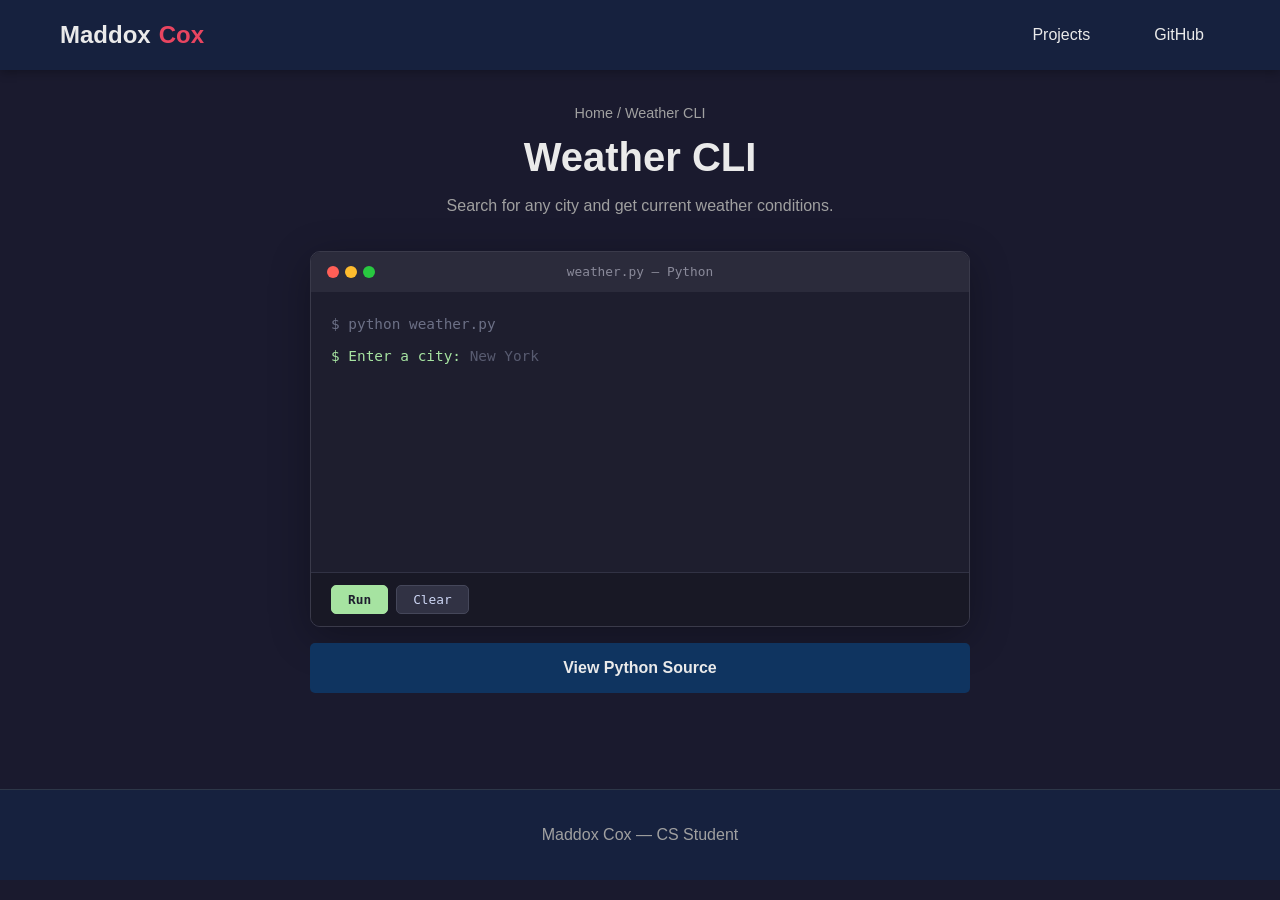
==== projects/weather-cli/index.html @ cc5d54d8 "Add Weather CLI interactive project to portfolio Terminal-styled weather lookup using OpenWeather AP" ====
<!DOCTYPE html>
<html lang="en">
<head>
    <meta charset="UTF-8">
    <meta name="viewport" content="width=device-width, initial-scale=1.0">
    <title>Weather CLI — Maddox Cox</title>
    <link rel="stylesheet" href="../../css/styles.css">
    <style>
        .calc-container {
            max-width: 700px;
            margin: 0 auto;
            padding: 2rem 20px;
        }

        .calc-header {
            text-align: center;
            margin-bottom: 2rem;
        }

        .calc-header h1 {
            margin-bottom: 0.25rem;
        }

        /* Terminal Window */
        .terminal {
            border-radius: 10px;
            overflow: hidden;
            box-shadow: 0 10px 40px rgba(0, 0, 0, 0.3);
            border: 1px solid #3a3a4a;
        }

        .terminal-titlebar {
            background-color: #2b2b3b;
            padding: 0.6rem 1rem;
            display: flex;
            align-items: center;
            gap: 0.6rem;
        }

        .terminal-dots {
            display: flex;
            gap: 6px;
        }

        .terminal-dot {
            width: 12px;
            height: 12px;
            border-radius: 50%;
        }

        .terminal-dot.red { background-color: #ff5f57; }
        .terminal-dot.yellow { background-color: #febc2e; }
        .terminal-dot.green { background-color: #28c840; }

        .terminal-title {
            flex: 1;
            text-align: center;
            color: #8a8a9a;
            font-size: 0.8rem;
            font-family: 'Fira Code', 'Consolas', monospace;
        }

        .terminal-body {
            background-color: #1e1e2e;
            padding: 1.25rem;
            min-height: 280px;
            font-family: 'Fira Code', 'Consolas', monospace;
            font-size: 0.9rem;
            line-height: 1.7;
        }

        .terminal-output {
            color: #cdd6f4;
        }

        .terminal-line {
            margin-bottom: 0.25rem;
            white-space: pre-wrap;
            word-break: break-word;
        }

        .terminal-line .prompt {
            color: #a6e3a1;
        }

        .terminal-line .cmd {
            color: #89b4fa;
        }

        .terminal-line.error {
            color: #f38ba8;
        }

        .terminal-line.success {
            color: #a6e3a1;
        }

        .terminal-line.info {
            color: #cdd6f4;
        }

        .terminal-line.dim {
            color: #6c7086;
        }

        .terminal-input-row {
            display: flex;
            align-items: center;
            gap: 0;
            margin-top: 0.5rem;
        }

        .terminal-input-row .prompt-label {
            color: #a6e3a1;
            font-family: 'Fira Code', 'Consolas', monospace;
            font-size: 0.9rem;
            white-space: nowrap;
        }

        .terminal-input-row input {
            flex: 1;
            background: none;
            border: none;
            color: #cdd6f4;
            font-family: 'Fira Code', 'Consolas', monospace;
            font-size: 0.9rem;
            outline: none;
            caret-color: #a6e3a1;
            padding: 0;
            margin-left: 0;
        }

        .terminal-input-row input::placeholder {
            color: #585b70;
        }

        .terminal-actions {
            display: flex;
            gap: 0.5rem;
            padding: 0.75rem 1.25rem;
            background-color: #181825;
            border-top: 1px solid #313244;
        }

        .terminal-btn {
            padding: 0.4rem 1rem;
            border: 1px solid #45475a;
            border-radius: 5px;
            background-color: #313244;
            color: #cdd6f4;
            font-family: 'Fira Code', 'Consolas', monospace;
            font-size: 0.8rem;
            cursor: pointer;
            transition: background-color 0.2s ease, border-color 0.2s ease;
        }

        .terminal-btn:hover {
            background-color: #45475a;
            border-color: #585b70;
        }

        .terminal-btn.run {
            background-color: #a6e3a1;
            color: #1e1e2e;
            border-color: #a6e3a1;
            font-weight: 600;
        }

        .terminal-btn.run:hover {
            background-color: #94e2d5;
            border-color: #94e2d5;
        }

        .calc-actions {
            display: flex;
            gap: 0.75rem;
            margin-top: 1rem;
        }

        .calc-actions .btn {
            flex: 1;
        }

        /* Loading animation */
        @keyframes blink {
            0%, 100% { opacity: 1; }
            50% { opacity: 0; }
        }

        .cursor-blink {
            animation: blink 1s step-end infinite;
        }
    </style>
</head>
<body>
    <header>
        <nav>
            <a href="../../index.html" class="logo">Maddox<span>Cox</span></a>
            <ul class="nav-links">
                <li><a href="../../index.html#projects">Projects</a></li>
                <li><a href="https://github.com/maddoxcox" target="_blank">GitHub</a></li>
            </ul>
            <button class="mobile-menu">☰</button>
        </nav>
    </header>

    <main class="calc-container">
        <div class="calc-header">
            <div class="breadcrumb">
                <a href="../../index.html">Home</a> / Weather CLI
            </div>
            <h1>Weather CLI</h1>
            <p>Search for any city and get current weather conditions.</p>
        </div>

        <div class="terminal">
            <div class="terminal-titlebar">
                <div class="terminal-dots">
                    <span class="terminal-dot red"></span>
                    <span class="terminal-dot yellow"></span>
                    <span class="terminal-dot green"></span>
                </div>
                <span class="terminal-title">weather.py — Python</span>
                <div style="width: 48px;"></div>
            </div>
            <div class="terminal-body">
                <div class="terminal-output" id="terminal-output">
                    <div class="terminal-line dim">$ python weather.py</div>
                </div>
                <div class="terminal-input-row">
                    <span class="prompt-label">$ Enter a city:&nbsp;</span>
                    <input type="text" id="city-input" placeholder="New York" autofocus>
                </div>
            </div>
            <div class="terminal-actions">
                <button class="terminal-btn run" id="run-btn">Run</button>
                <button class="terminal-btn" id="clear-btn">Clear</button>
            </div>
        </div>

        <div class="calc-actions">
            <a href="https://github.com/maddoxcox/ai-club-learning/blob/main/month-1-foundations/day-03-weather-cli/weather.py" target="_blank" class="btn btn-secondary">View Python Source</a>
        </div>
    </main>

    <footer>
        <div class="container">
            <p>Maddox Cox — CS Student</p>
        </div>
    </footer>

    <script>
        const API_KEY = "460d09b07ea4f5301529edb64536c1fe";
        const cityInput = document.getElementById("city-input");
        const runBtn = document.getElementById("run-btn");
        const clearBtn = document.getElementById("clear-btn");
        const output = document.getElementById("terminal-output");

        function addLine(text, className) {
            const line = document.createElement("div");
            line.className = "terminal-line" + (className ? " " + className : "");
            line.textContent = text;
            output.appendChild(line);
            output.scrollTop = output.scrollHeight;
        }

        async function fetchWeather() {
            const city = cityInput.value.trim();
            if (!city) {
                addLine("Error: Please enter a city name.", "error");
                return;
            }

            addLine(`$ Enter a city: ${city}`, "dim");
            addLine("Fetching weather data...", "dim");
            cityInput.value = "";

            try {
                const res = await fetch(
                    `https://api.openweathermap.org/data/2.5/weather?q=${encodeURIComponent(city)}&appid=${API_KEY}&units=imperial`
                );

                if (!res.ok) {
                    if (res.status === 404) {
                        addLine(`Error: City "${city}" not found.`, "error");
                    } else {
                        addLine(`Error: API returned status ${res.status}.`, "error");
                    }
                    addLine("", "");
                    return;
                }

                const data = await res.json();
                const tempF = data.main.temp;
                const tempC = ((tempF - 32) * 5) / 9;
                const location = `${data.name}, ${data.sys.country}`;
                const description = data.weather[0].description;
                const humidity = data.main.humidity;

                addLine("");
                addLine(location, "success");
                addLine(`${tempF.toFixed(1)}°F / ${tempC.toFixed(1)}°C`, "info");
                addLine(description, "info");
                addLine(`Humidity: ${humidity}%`, "info");
                addLine("", "");
            } catch (err) {
                addLine("Error: Could not connect to weather service.", "error");
                addLine("", "");
            }
        }

        function clearTerminal() {
            output.innerHTML = "";
            addLine("$ python weather.py", "dim");
        }

        runBtn.addEventListener("click", fetchWeather);
        clearBtn.addEventListener("click", clearTerminal);
        cityInput.addEventListener("keydown", (e) => {
            if (e.key === "Enter") fetchWeather();
        });
    </script>
    <script src="../../js/main.js"></script>
</body>
</html>
---- css/styles.css ----
/* CSS Variables for theming */
:root {
    --bg-primary: #1a1a2e;
    --bg-secondary: #16213e;
    --bg-tertiary: #0f3460;
    --text-primary: #eaeaea;
    --text-secondary: #a0a0a0;
    --accent: #e94560;
    --accent-hover: #ff6b6b;
    --success: #4ecca3;
    --warning: #ffc107;
    --error: #ff4757;
    --code-bg: #0d1117;
    --border: #2d3748;
    --shadow: rgba(0, 0, 0, 0.3);
}

/* Reset and Base Styles */
* {
    margin: 0;
    padding: 0;
    box-sizing: border-box;
}

html {
    scroll-behavior: smooth;
}

body {
    font-family: 'Segoe UI', Tahoma, Geneva, Verdana, sans-serif;
    background-color: var(--bg-primary);
    color: var(--text-primary);
    line-height: 1.6;
    min-height: 100vh;
}

/* Typography */
h1, h2, h3, h4 {
    margin-bottom: 1rem;
    font-weight: 600;
}

h1 { font-size: 2.5rem; }
h2 { font-size: 2rem; }
h3 { font-size: 1.5rem; }
h4 { font-size: 1.25rem; }

p {
    margin-bottom: 1rem;
    color: var(--text-secondary);
}

a {
    color: var(--accent);
    text-decoration: none;
    transition: color 0.3s ease;
}

a:hover {
    color: var(--accent-hover);
}

/* Container */
.container {
    max-width: 1200px;
    margin: 0 auto;
    padding: 0 20px;
}

/* Header & Navigation */
header {
    background-color: var(--bg-secondary);
    padding: 1rem 0;
    position: sticky;
    top: 0;
    z-index: 1000;
    box-shadow: 0 2px 10px var(--shadow);
}

nav {
    display: flex;
    justify-content: space-between;
    align-items: center;
    max-width: 1200px;
    margin: 0 auto;
    padding: 0 20px;
}

.logo {
    font-size: 1.5rem;
    font-weight: 700;
    color: var(--text-primary);
    display: flex;
    align-items: center;
    gap: 0.5rem;
}

.logo span {
    color: var(--accent);
}

.nav-links {
    display: flex;
    list-style: none;
    gap: 2rem;
}

.nav-links a {
    color: var(--text-primary);
    font-weight: 500;
    padding: 0.5rem 1rem;
    border-radius: 5px;
    transition: background-color 0.3s ease;
}

.nav-links a:hover {
    background-color: var(--bg-tertiary);
}

.mobile-menu {
    display: none;
    background: none;
    border: none;
    color: var(--text-primary);
    font-size: 1.5rem;
    cursor: pointer;
}

/* Hero Section */
.hero {
    text-align: center;
    padding: 4rem 0;
    background: linear-gradient(135deg, var(--bg-secondary), var(--bg-tertiary));
}

.hero h1 {
    font-size: 3rem;
    margin-bottom: 1rem;
}

.hero p {
    font-size: 1.25rem;
    max-width: 600px;
    margin: 0 auto 2rem;
}

/* Progress Bar */
.progress-container {
    background-color: var(--bg-secondary);
    padding: 1.5rem;
    border-radius: 10px;
    margin: 2rem 0;
}

.progress-bar {
    background-color: var(--bg-tertiary);
    border-radius: 10px;
    height: 20px;
    overflow: hidden;
    margin-top: 0.5rem;
}

.progress-fill {
    background: linear-gradient(90deg, var(--accent), var(--accent-hover));
    height: 100%;
    border-radius: 10px;
    transition: width 0.5s ease;
}

.progress-text {
    display: flex;
    justify-content: space-between;
    margin-top: 0.5rem;
    font-size: 0.9rem;
    color: var(--text-secondary);
}

/* Topic Cards */
.topics-section {
    padding: 3rem 0;
}

.topics-section h2 {
    margin-bottom: 2rem;
}

.topics-grid {
    display: grid;
    grid-template-columns: repeat(auto-fill, minmax(280px, 1fr));
    gap: 1.5rem;
}

.topic-card {
    background-color: var(--bg-secondary);
    border-radius: 10px;
    padding: 1.5rem;
    transition: transform 0.3s ease, box-shadow 0.3s ease;
    border: 1px solid var(--border);
    position: relative;
    overflow: hidden;
}

.topic-card:hover {
    transform: translateY(-5px);
    box-shadow: 0 10px 30px var(--shadow);
}

.topic-card.completed::after {
    content: '✓';
    position: absolute;
    top: 10px;
    right: 10px;
    background-color: var(--success);
    color: white;
    width: 25px;
    height: 25px;
    border-radius: 50%;
    display: flex;
    align-items: center;
    justify-content: center;
    font-size: 0.8rem;
}

.topic-card h3 {
    color: var(--text-primary);
    margin-bottom: 0.5rem;
}

.topic-card p {
    font-size: 0.9rem;
    margin-bottom: 1rem;
}

.topic-card .difficulty {
    display: inline-block;
    padding: 0.25rem 0.75rem;
    border-radius: 15px;
    font-size: 0.75rem;
    font-weight: 600;
    text-transform: uppercase;
}

.difficulty.beginner {
    background-color: var(--success);
    color: var(--bg-primary);
}

.difficulty.intermediate {
    background-color: var(--warning);
    color: var(--bg-primary);
}

/* Lesson Content */
.lesson-container {
    max-width: 900px;
    margin: 0 auto;
    padding: 2rem 20px;
}

.lesson-header {
    margin-bottom: 2rem;
    padding-bottom: 1rem;
    border-bottom: 1px solid var(--border);
}

.lesson-header h1 {
    margin-bottom: 0.5rem;
}

.breadcrumb {
    color: var(--text-secondary);
    font-size: 0.9rem;
}

.breadcrumb a {
    color: var(--text-secondary);
}

.breadcrumb a:hover {
    color: var(--accent);
}

.lesson-content section {
    margin-bottom: 3rem;
}

.lesson-content h2 {
    color: var(--accent);
    margin-bottom: 1rem;
}

.lesson-content ul, .lesson-content ol {
    margin-left: 1.5rem;
    margin-bottom: 1rem;
    color: var(--text-secondary);
}

.lesson-content li {
    margin-bottom: 0.5rem;
}

/* Code Blocks */
.code-block {
    background-color: var(--code-bg);
    border-radius: 8px;
    margin: 1rem 0;
    overflow: hidden;
    border: 1px solid var(--border);
}

.code-header {
    background-color: var(--bg-tertiary);
    padding: 0.5rem 1rem;
    display: flex;
    justify-content: space-between;
    align-items: center;
    font-size: 0.85rem;
    color: var(--text-secondary);
}

.code-header .language {
    font-weight: 600;
}

pre {
    padding: 1rem;
    overflow-x: auto;
    font-family: 'Fira Code', 'Consolas', monospace;
    font-size: 0.9rem;
    line-height: 1.5;
}

code {
    font-family: 'Fira Code', 'Consolas', monospace;
}

/* Inline code */
p code, li code {
    background-color: var(--code-bg);
    padding: 0.2rem 0.5rem;
    border-radius: 4px;
    font-size: 0.85em;
    color: var(--accent);
}

/* Syntax Highlighting */
.keyword { color: #c678dd; }
.string { color: #98c379; }
.number { color: #d19a66; }
.comment { color: #5c6370; font-style: italic; }
.function { color: #61afef; }
.operator { color: #56b6c2; }
.variable { color: #e06c75; }
.property { color: #e5c07b; }

/* Interactive Code Editor */
.code-editor {
    background-color: var(--code-bg);
    border-radius: 8px;
    margin: 1.5rem 0;
    border: 1px solid var(--border);
    overflow: hidden;
}

.editor-header {
    background-color: var(--bg-tertiary);
    padding: 0.75rem 1rem;
    display: flex;
    justify-content: space-between;
    align-items: center;
}

.editor-header span {
    font-weight: 600;
    color: var(--text-secondary);
}

.editor-textarea {
    width: 100%;
    min-height: 150px;
    padding: 1rem;
    background-color: var(--code-bg);
    color: var(--text-primary);
    border: none;
    font-family: 'Fira Code', 'Consolas', monospace;
    font-size: 0.9rem;
    line-height: 1.5;
    resize: vertical;
    outline: none;
}

.editor-textarea:focus {
    box-shadow: inset 0 0 0 2px var(--accent);
}

.editor-output {
    border-top: 1px solid var(--border);
    padding: 1rem;
    background-color: #0a0e14;
    min-height: 60px;
    font-family: 'Fira Code', 'Consolas', monospace;
    font-size: 0.85rem;
}

.output-label {
    color: var(--text-secondary);
    font-size: 0.75rem;
    text-transform: uppercase;
    margin-bottom: 0.5rem;
}

.output-content {
    color: var(--success);
    white-space: pre-wrap;
}

.output-content.error {
    color: var(--error);
}

/* Buttons */
.btn {
    display: inline-block;
    padding: 0.75rem 1.5rem;
    border: none;
    border-radius: 5px;
    font-size: 1rem;
    font-weight: 600;
    cursor: pointer;
    transition: all 0.3s ease;
    text-align: center;
}

.btn-primary {
    background-color: var(--accent);
    color: white;
}

.btn-primary:hover {
    background-color: var(--accent-hover);
}

.btn-secondary {
    background-color: var(--bg-tertiary);
    color: var(--text-primary);
}

.btn-secondary:hover {
    background-color: var(--border);
}

.btn-success {
    background-color: var(--success);
    color: var(--bg-primary);
}

.btn-success:hover {
    background-color: #3db892;
}

.btn-small {
    padding: 0.5rem 1rem;
    font-size: 0.85rem;
}

/* Challenge Box */
.challenge-box {
    background-color: var(--bg-tertiary);
    border-left: 4px solid var(--accent);
    border-radius: 0 8px 8px 0;
    padding: 1.5rem;
    margin: 2rem 0;
}

.challenge-box h4 {
    color: var(--accent);
    margin-bottom: 0.5rem;
}

/* Info Box */
.info-box {
    background-color: var(--bg-secondary);
    border-left: 4px solid var(--success);
    border-radius: 0 8px 8px 0;
    padding: 1rem 1.5rem;
    margin: 1rem 0;
}

.info-box.warning {
    border-left-color: var(--warning);
}

/* Lesson Navigation */
.lesson-nav {
    display: flex;
    justify-content: space-between;
    margin-top: 3rem;
    padding-top: 2rem;
    border-top: 1px solid var(--border);
}

.lesson-nav a {
    display: flex;
    align-items: center;
    gap: 0.5rem;
    padding: 0.75rem 1.5rem;
    background-color: var(--bg-secondary);
    border-radius: 5px;
    transition: background-color 0.3s ease;
}

.lesson-nav a:hover {
    background-color: var(--bg-tertiary);
}

.lesson-nav .next {
    margin-left: auto;
}

/* Quiz Styles */
.quiz-container {
    max-width: 800px;
    margin: 0 auto;
    padding: 2rem 20px;
}

.quiz-header {
    text-align: center;
    margin-bottom: 2rem;
}

.quiz-progress {
    display: flex;
    justify-content: center;
    gap: 0.5rem;
    margin-bottom: 2rem;
}

.quiz-progress .dot {
    width: 12px;
    height: 12px;
    border-radius: 50%;
    background-color: var(--bg-tertiary);
    transition: background-color 0.3s ease;
}

.quiz-progress .dot.active {
    background-color: var(--accent);
}

.quiz-progress .dot.correct {
    background-color: var(--success);
}

.quiz-progress .dot.incorrect {
    background-color: var(--error);
}

.question-card {
    background-color: var(--bg-secondary);
    border-radius: 10px;
    padding: 2rem;
    margin-bottom: 1.5rem;
}

.question-number {
    color: var(--accent);
    font-size: 0.9rem;
    margin-bottom: 0.5rem;
}

.question-text {
    font-size: 1.25rem;
    margin-bottom: 1.5rem;
    color: var(--text-primary);
}

.options-list {
    list-style: none;
}

.option {
    background-color: var(--bg-tertiary);
    border: 2px solid var(--border);
    border-radius: 8px;
    padding: 1rem 1.5rem;
    margin-bottom: 0.75rem;
    cursor: pointer;
    transition: all 0.3s ease;
    display: flex;
    align-items: center;
    gap: 1rem;
}

.option:hover {
    border-color: var(--accent);
}

.option.selected {
    border-color: var(--accent);
    background-color: rgba(233, 69, 96, 0.1);
}

.option.correct {
    border-color: var(--success);
    background-color: rgba(78, 204, 163, 0.1);
}

.option.incorrect {
    border-color: var(--error);
    background-color: rgba(255, 71, 87, 0.1);
}

.option-marker {
    width: 30px;
    height: 30px;
    border-radius: 50%;
    background-color: var(--bg-secondary);
    display: flex;
    align-items: center;
    justify-content: center;
    font-weight: 600;
    flex-shrink: 0;
}

.feedback {
    padding: 1rem;
    border-radius: 8px;
    margin-top: 1rem;
    display: none;
}

.feedback.show {
    display: block;
}

.feedback.correct {
    background-color: rgba(78, 204, 163, 0.1);
    border: 1px solid var(--success);
    color: var(--success);
}

.feedback.incorrect {
    background-color: rgba(255, 71, 87, 0.1);
    border: 1px solid var(--error);
    color: var(--error);
}

.quiz-actions {
    display: flex;
    justify-content: center;
    gap: 1rem;
    margin-top: 1.5rem;
}

/* Results */
.results-container {
    text-align: center;
    padding: 3rem;
    background-color: var(--bg-secondary);
    border-radius: 10px;
}

.results-score {
    font-size: 4rem;
    font-weight: 700;
    color: var(--accent);
    margin-bottom: 1rem;
}

.results-message {
    font-size: 1.5rem;
    margin-bottom: 2rem;
}

/* Footer */
footer {
    background-color: var(--bg-secondary);
    padding: 2rem 0;
    margin-top: 4rem;
    text-align: center;
    border-top: 1px solid var(--border);
}

footer p {
    color: var(--text-secondary);
    margin: 0;
}

/* Responsive Design */
@media (max-width: 768px) {
    .nav-links {
        display: none;
        position: absolute;
        top: 100%;
        left: 0;
        right: 0;
        background-color: var(--bg-secondary);
        flex-direction: column;
        padding: 1rem;
        gap: 0.5rem;
    }

    .nav-links.active {
        display: flex;
    }

    .mobile-menu {
        display: block;
    }

    .hero h1 {
        font-size: 2rem;
    }

    .hero p {
        font-size: 1rem;
    }

    .topics-grid {
        grid-template-columns: 1fr;
    }

    .lesson-nav {
        flex-direction: column;
        gap: 1rem;
    }

    .lesson-nav a {
        justify-content: center;
    }

    h1 { font-size: 2rem; }
    h2 { font-size: 1.5rem; }
}

@media (max-width: 480px) {
    .container {
        padding: 0 15px;
    }

    .question-card {
        padding: 1.5rem;
    }

    .option {
        padding: 0.75rem 1rem;
    }
}

/* Animations */
@keyframes fadeIn {
    from { opacity: 0; transform: translateY(10px); }
    to { opacity: 1; transform: translateY(0); }
}

.fade-in {
    animation: fadeIn 0.3s ease forwards;
}

/* Mark Complete Button */
.mark-complete {
    display: flex;
    justify-content: center;
    margin: 2rem 0;
}

.mark-complete .btn {
    display: flex;
    align-items: center;
    gap: 0.5rem;
}

/* Complete Status */
.complete-status {
    display: flex;
    align-items: center;
    justify-content: center;
    gap: 0.5rem;
    color: var(--success);
    font-weight: 600;
    margin: 2rem 0;
}
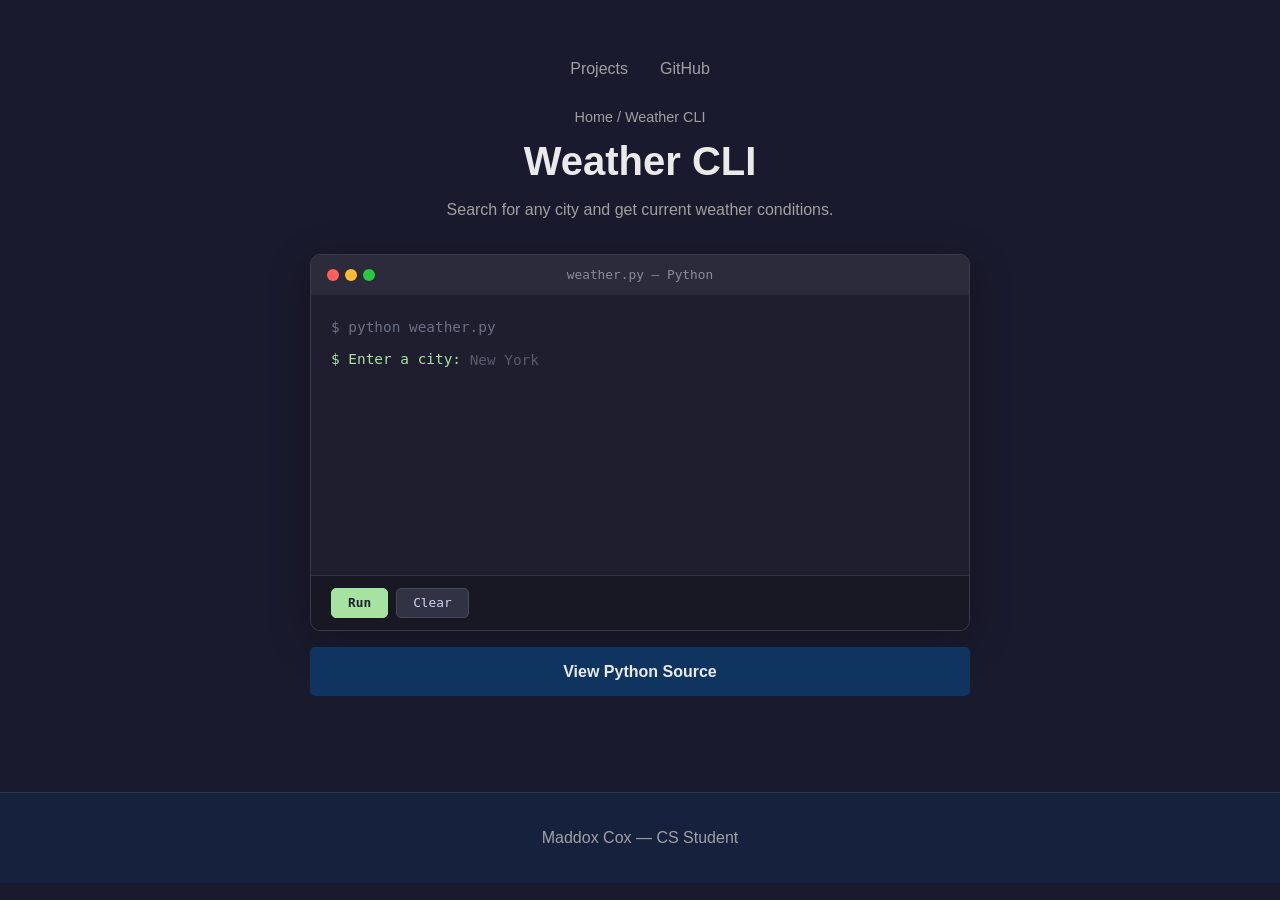
==== commit bb0f0699: "Remove hardcoded API key from weather CLI project Replace exposed OpenWeatherMap API key with placeh" ====
--- a/projects/weather-cli/index.html
+++ b/projects/weather-cli/index.html
@@ -190,21 +190,32 @@
         .cursor-blink {
             animation: blink 1s step-end infinite;
         }
+
+        .hero-nav {
+            display: flex;
+            justify-content: center;
+            gap: 2rem;
+            padding: 1.5rem 0;
+        }
+
+        .hero-nav a {
+            color: var(--text-secondary);
+            font-weight: 500;
+            font-size: 1rem;
+            transition: color 0.3s ease;
+        }
+
+        .hero-nav a:hover {
+            color: var(--accent);
+        }
     </style>
 </head>
 <body>
-    <header>
-        <nav>
-            <a href="../../index.html" class="logo">Maddox<span>Cox</span></a>
-            <ul class="nav-links">
-                <li><a href="../../index.html#projects">Projects</a></li>
-                <li><a href="https://github.com/maddoxcox" target="_blank">GitHub</a></li>
-            </ul>
-            <button class="mobile-menu">☰</button>
+    <main class="calc-container">
+        <nav class="hero-nav">
+            <a href="../../index.html#projects">Projects</a>
+            <a href="https://github.com/maddoxcox" target="_blank">GitHub</a>
         </nav>
-    </header>
-
-    <main class="calc-container">
         <div class="calc-header">
             <div class="breadcrumb">
                 <a href="../../index.html">Home</a> / Weather CLI
@@ -250,7 +261,7 @@
     </footer>
 
     <script>
-        const API_KEY = "460d09b07ea4f5301529edb64536c1fe";
+        const API_KEY = "YOUR_API_KEY_HERE";
         const cityInput = document.getElementById("city-input");
         const runBtn = document.getElementById("run-btn");
         const clearBtn = document.getElementById("clear-btn");
